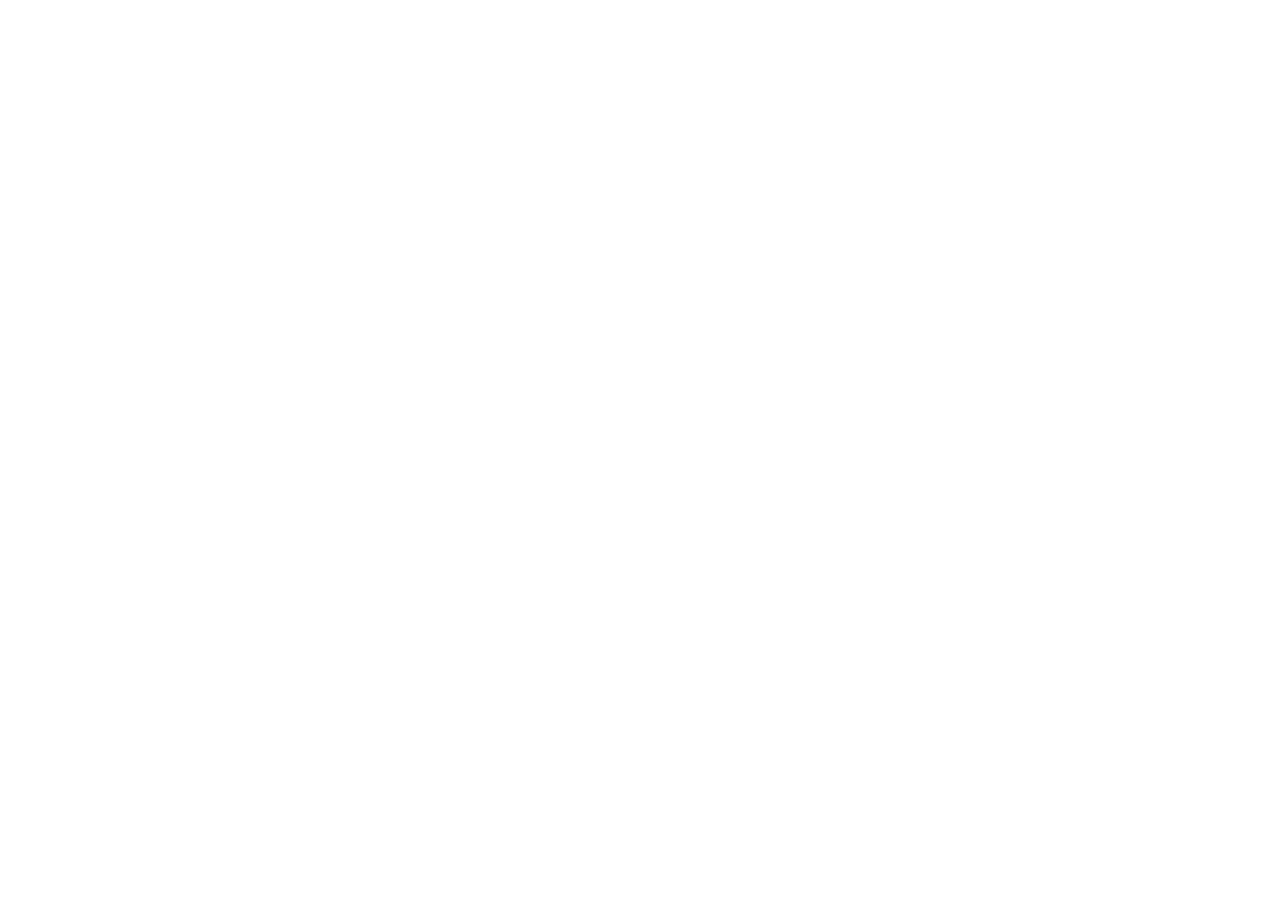
==== index.html @ 2cce4205 "commit" ====
<!DOCTYPE html>
<html lang="en">
<head>
    <meta charset="UTF-8">
    <meta name="viewport" content="width=device-width, initial-scale=1.0">
    <link rel="stylesheet" href="main.css">
    <title>Market</title>
</head>
<body>
    

    <script type="module" src="./main.js"></script>
</body>
</html>
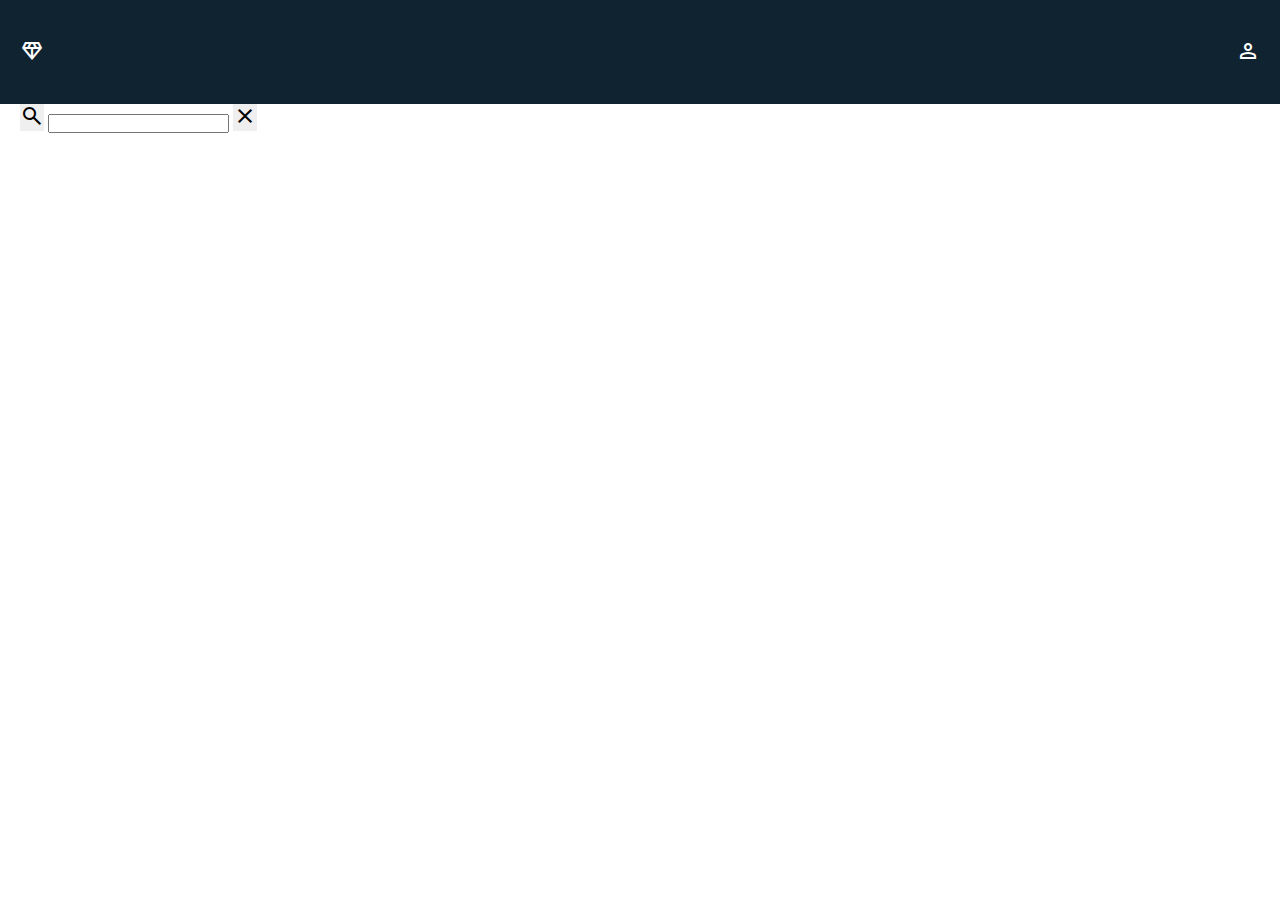
==== commit 0229f3c1: "header section done" ====
--- a/index.html
+++ b/index.html
@@ -1,14 +1,88 @@
 <!DOCTYPE html>
 <html lang="en">
+
 <head>
     <meta charset="UTF-8">
     <meta name="viewport" content="width=device-width, initial-scale=1.0">
+    <link rel="stylesheet"
+        href="https://fonts.googleapis.com/css2?family=Material+Symbols+Outlined:opsz,wght,FILL,GRAD@24,400,0,0" />
+        <link rel="shortcut icon" href="./img/favicon.svg" type="image/x-icon">
     <link rel="stylesheet" href="main.css">
     <title>Market</title>
 </head>
+
 <body>
-    
+
+
+
+
+
+    <div class="wrapper">
+        <!-- =====HEADER-START===== -->
+        <header class="header header__container">
+            <div class="container">
+
+                <ul class="header__list">
+                    <li class="header__item"><a class="header__link" href="#"><span
+                                class="material-symbols-outlined header__logo">
+                                diamond
+                            </span></a>
+                    </li>
+                    <li class="header__item">
+                        <a class="header__profile" href="http://#" target="_blank" rel="noopener noreferrer"><span
+                                class="material-symbols-outlined header__span">
+                                person
+                            </span></a>
+                    </li>
+                </ul>
+
+
+            </div>
+
+        </header>
+        <!-- =====HEADER-END===== -->
+
+        <!-- =====MAIN-START===== -->
+
+        <main class="main">
+            <!-- =====HERO-START===== -->
+            <section class="hero" id="hero">
+                <div class="container hero__container">
+                    <form class="hero__form form" >
+                        <button class="form__btn--search" type="button"><span class="material-symbols-outlined form__search">
+                            search
+                            </span></button>
+                        <input class="form__input" type="text">
+                        <button class="form__btn--close" type="button"><span class="material-symbols-outlined form__close">
+                            close
+                            </span></button>
+
+                    </form>
+
+                    
+                </div>
+
+
+            </section>
+
+            <!-- =====HERO-END===== -->
+
+        </main>
+        <!-- =====MAIN-END===== -->
+
+    </div>
+
+    <!-- =====FOOTER-START===== -->
+
+    <footer class="footer">
+
+    </footer>
+    <!-- =====FOOTER-END===== -->
+
+
+
 
     <script type="module" src="./main.js"></script>
 </body>
+
 </html>--- a/main.css
+++ b/main.css
@@ -0,0 +1,51 @@
+*{
+    margin: 0;
+    padding: 0;
+    box-sizing: border-box;
+
+}
+ul{
+    list-style: none;
+
+}
+img{
+    object-fit: cover;
+}
+a{
+    text-decoration: none;
+    color: black;
+}
+button{
+    border: transparent;
+    outline: none;
+
+}
+
+.container {
+    margin: 0 auto;
+    max-width: 1340px;
+    padding-left: 20px;
+    padding-right: 20px;
+}
+
+
+.header {
+    padding-top: 39px;
+    padding-bottom: 37px;
+background-color:  #0F2330;;
+}
+.header__container {
+
+}
+.header__list {
+    display: flex;
+    justify-content: space-between;
+    align-items: center;
+
+}
+.header__logo {
+    color:white;
+}
+.header__profile {
+    color:white;
+}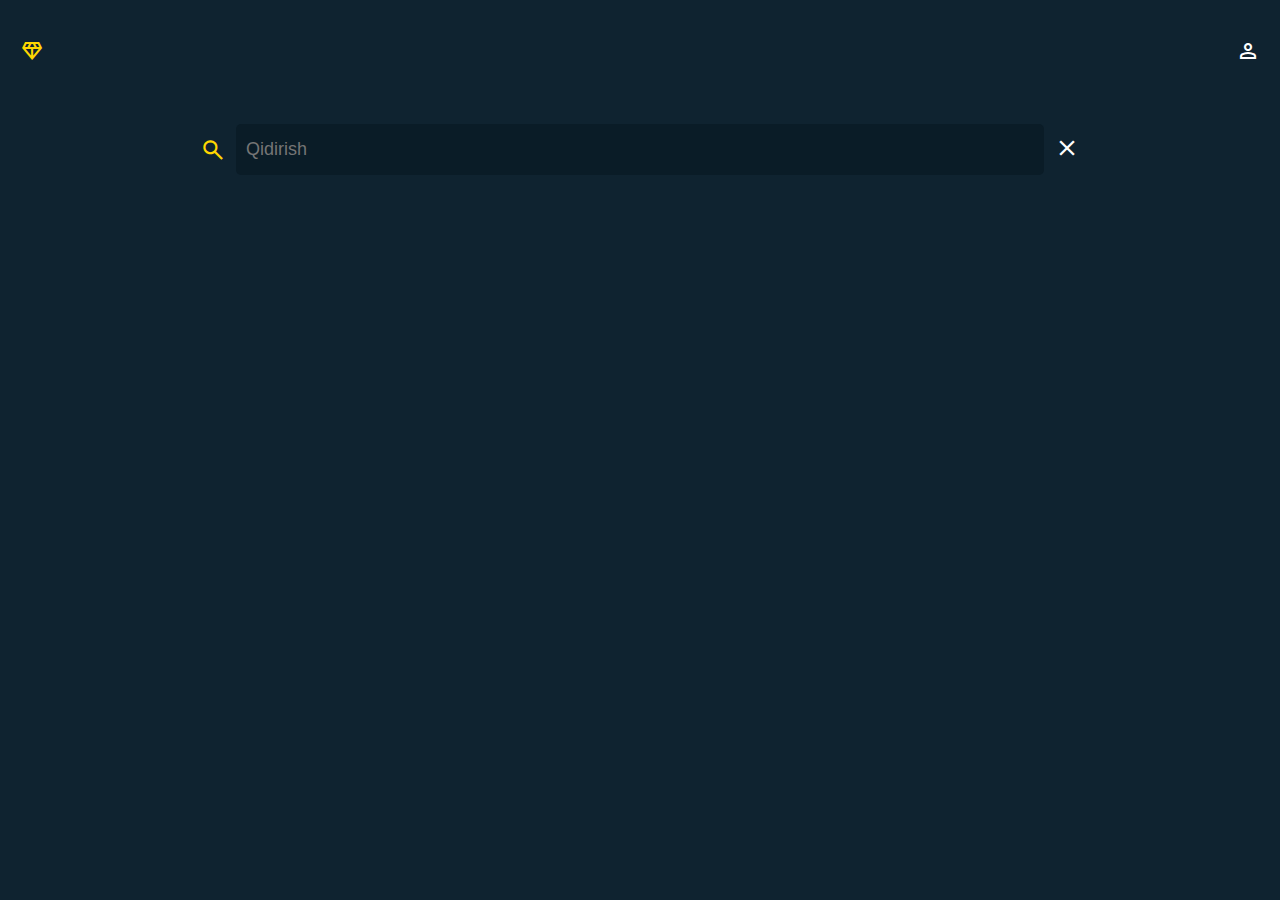
==== commit 9dcec4b6: "form done" ====
--- a/index.html
+++ b/index.html
@@ -52,14 +52,14 @@
                         <button class="form__btn--search" type="button"><span class="material-symbols-outlined form__search">
                             search
                             </span></button>
-                        <input class="form__input" type="text">
+                        <input class="form__input" type="text" placeholder="Qidirish">
                         <button class="form__btn--close" type="button"><span class="material-symbols-outlined form__close">
                             close
                             </span></button>
 
                     </form>
 
-                    
+
                 </div>
 
 
--- a/main.css
+++ b/main.css
@@ -15,10 +15,13 @@
     text-decoration: none;
     color: black;
 }
-button{
+button , input{
     border: transparent;
     outline: none;
 
+}
+body{
+    background-color:#0F2330;
 }
 
 .container {
@@ -28,15 +31,13 @@
     padding-right: 20px;
 }
 
-
+/* =====HEADER-START====== */
 .header {
     padding-top: 39px;
     padding-bottom: 37px;
 background-color:  #0F2330;;
 }
-.header__container {
 
-}
 .header__list {
     display: flex;
     justify-content: space-between;
@@ -44,8 +45,79 @@
 
 }
 .header__logo {
-    color:white;
+    color:gold;
 }
 .header__profile {
     color:white;
-}+}
+
+/* =====HEADER-END===== */
+
+/* =====HERO-START===== */
+.hero__container{
+    margin: auto;
+
+}
+
+ 
+    /* form-start */
+
+.form {
+    background-color:#0F2330;
+    margin: auto;
+    display: flex;
+    justify-content: space-between;
+    align-items:center;
+    max-width: 900px;
+    padding-top: 20px;
+    padding-bottom: 20px;
+
+}
+.form__btn--search {
+    background-color:transparent;
+}
+
+.form__search {
+    padding: 10px;
+    cursor: pointer;
+    color:gold;
+    font-size: 26px;
+}
+.form__input {
+    color:gold;
+    font-size: 18px;
+    cursor: pointer;
+    border-radius: 5px;
+    padding-top: 15px;
+    padding-bottom: 15px;
+    padding-left: 10px;
+    background-color:#0a1c27;
+    width: 100%;
+}
+.form__btn--close {
+    padding: 10px;
+    cursor: pointer;
+    color:white;
+    background-color:transparent;
+}
+.form__close {
+    font-size: 26px;
+}
+
+@media  (max-width: 600px){
+    .form__input{
+        font-size: 16px;
+    }
+}
+/* form-end */
+
+/* tab-menu-start */
+
+
+
+/* tab-menu-end */
+
+
+
+
+/* =====HERO-END===== */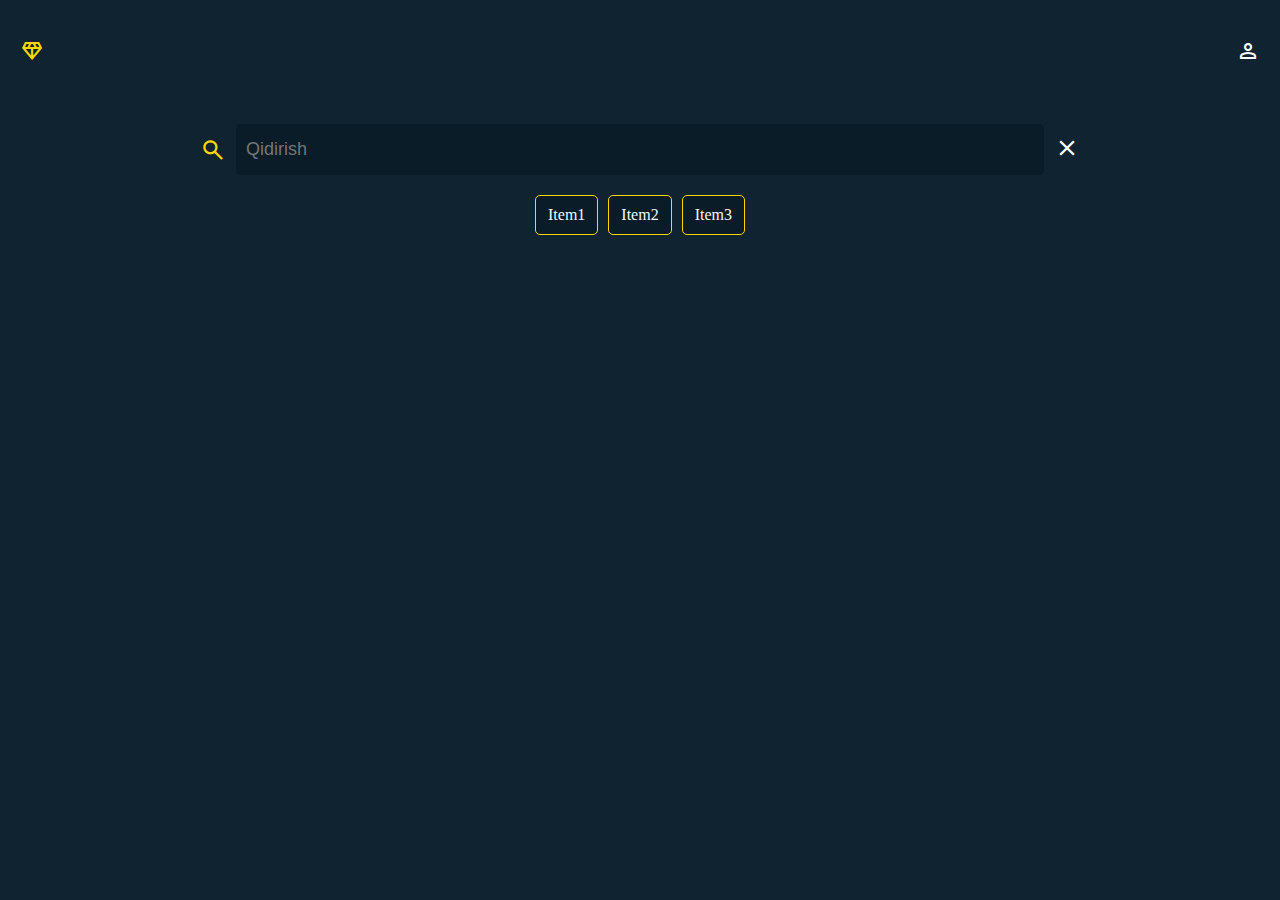
==== commit c7d93fed: "tab menu done" ====
--- a/index.html
+++ b/index.html
@@ -1,88 +1,93 @@
 <!DOCTYPE html>
 <html lang="en">
+  <head>
+    <meta charset="UTF-8" />
+    <meta name="viewport" content="width=device-width, initial-scale=1.0" />
+    <link
+      rel="stylesheet"
+      href="https://fonts.googleapis.com/css2?family=Material+Symbols+Outlined:opsz,wght,FILL,GRAD@24,400,0,0"
+    />
+    <link rel="shortcut icon" href="./img/favicon.svg" type="image/x-icon" />
+    <link rel="stylesheet" href="main.css" />
+    <title>Market</title>
+  </head>
 
-<head>
-    <meta charset="UTF-8">
-    <meta name="viewport" content="width=device-width, initial-scale=1.0">
-    <link rel="stylesheet"
-        href="https://fonts.googleapis.com/css2?family=Material+Symbols+Outlined:opsz,wght,FILL,GRAD@24,400,0,0" />
-        <link rel="shortcut icon" href="./img/favicon.svg" type="image/x-icon">
-    <link rel="stylesheet" href="main.css">
-    <title>Market</title>
-</head>
+  <body>
+    <div class="wrapper">
+      <!-- =====HEADER-START===== -->
+      <header class="header header__container">
+        <div class="container">
+          <ul class="header__list">
+            <li class="header__item">
+              <a class="header__link" href="#"
+                ><span class="material-symbols-outlined header__logo">
+                  diamond
+                </span></a
+              >
+            </li>
+            <li class="header__item">
+              <a
+                class="header__profile"
+                href="http://#"
+                target="_blank"
+                rel="noopener noreferrer"
+                ><span class="material-symbols-outlined header__span">
+                  person
+                </span></a
+              >
+            </li>
+          </ul>
+        </div>
+      </header>
+      <!-- =====HEADER-END===== -->
 
-<body>
+      <!-- =====MAIN-START===== -->
 
+      <main class="main">
+        <!-- =====HERO-START===== -->
+        <section class="hero" id="hero">
+          <div class="container hero__container">
+            <!-- form-start -->
+            <form class="hero__form form">
+              <button class="form__btn--search" type="button">
+                <span class="material-symbols-outlined form__search">
+                  search
+                </span>
+              </button>
+              <input class="form__input" type="text" placeholder="Qidirish" />
+              <button class="form__btn--close" type="button">
+                <span class="material-symbols-outlined form__close">
+                  close
+                </span>
+              </button>
+            </form>
+            <!-- form-end  -->
+            <!-- tab-menu-start  -->
+            <div class="hero__menu menu">
+              <div class="menu__list">
+                <p class="menu__item">item1</p>
+              </div>
+              <div class="menu__list">
+                <p class="menu__item">item2</p>
+              </div>
+              <div class="menu__list">
+                <p class="menu__item">item3</p>
+              </div>
+            </div>
+            <!-- tab-menu-end  -->
+          </div>
+        </section>
 
-
-
-
-    <div class="wrapper">
-        <!-- =====HEADER-START===== -->
-        <header class="header header__container">
-            <div class="container">
-
-                <ul class="header__list">
-                    <li class="header__item"><a class="header__link" href="#"><span
-                                class="material-symbols-outlined header__logo">
-                                diamond
-                            </span></a>
-                    </li>
-                    <li class="header__item">
-                        <a class="header__profile" href="http://#" target="_blank" rel="noopener noreferrer"><span
-                                class="material-symbols-outlined header__span">
-                                person
-                            </span></a>
-                    </li>
-                </ul>
-
-
-            </div>
-
-        </header>
-        <!-- =====HEADER-END===== -->
-
-        <!-- =====MAIN-START===== -->
-
-        <main class="main">
-            <!-- =====HERO-START===== -->
-            <section class="hero" id="hero">
-                <div class="container hero__container">
-                    <form class="hero__form form" >
-                        <button class="form__btn--search" type="button"><span class="material-symbols-outlined form__search">
-                            search
-                            </span></button>
-                        <input class="form__input" type="text" placeholder="Qidirish">
-                        <button class="form__btn--close" type="button"><span class="material-symbols-outlined form__close">
-                            close
-                            </span></button>
-
-                    </form>
-
-
-                </div>
-
-
-            </section>
-
-            <!-- =====HERO-END===== -->
-
-        </main>
-        <!-- =====MAIN-END===== -->
-
+        <!-- =====HERO-END===== -->
+      </main>
+      <!-- =====MAIN-END===== -->
     </div>
 
     <!-- =====FOOTER-START===== -->
 
-    <footer class="footer">
-
-    </footer>
+    <footer class="footer"></footer>
     <!-- =====FOOTER-END===== -->
 
-
-
-
     <script type="module" src="./main.js"></script>
-</body>
-
-</html>+  </body>
+</html>
--- a/main.css
+++ b/main.css
@@ -114,6 +114,28 @@
 /* tab-menu-start */
 
 
+.menu {
+    display: flex;
+    justify-content:center;
+    align-items: center;
+    gap: 10px;
+    margin: auto;
+}
+
+.menu__item {
+    padding: 10px 12px 10px 12px;
+    background-color:#0a1c27;
+    border: 1px solid gold;
+    border-radius:5px;
+    text-transform: capitalize;
+    color:aliceblue;
+    cursor: pointer;
+    transition: 0.2s ease-in-out;
+}
+.menu__item:hover{
+    background-color:gold;
+color:#0a1c27
+}
 
 /* tab-menu-end */
 
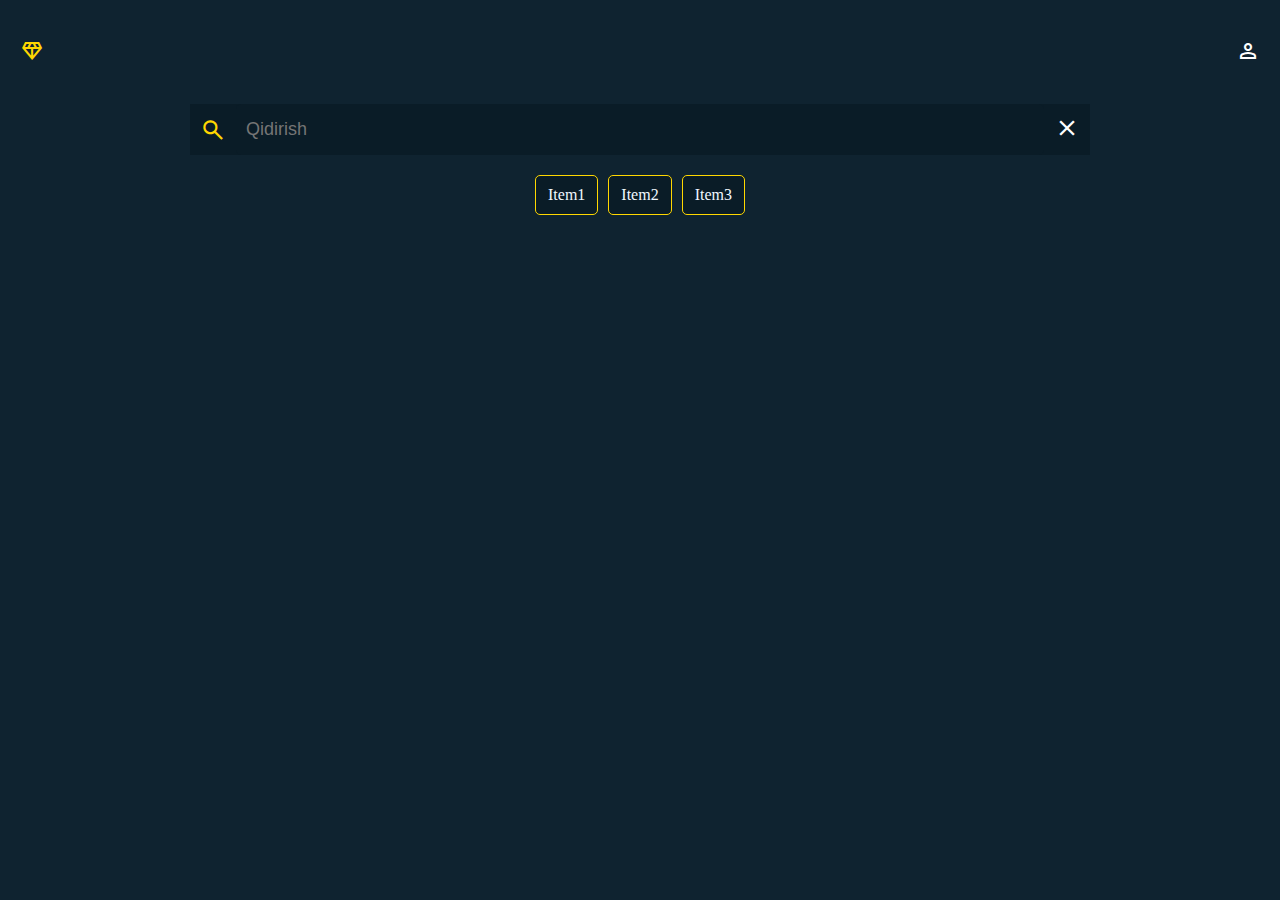
==== commit 1a512cf3: "comit" ====
--- a/index.html
+++ b/index.html
@@ -75,6 +75,8 @@
               </div>
             </div>
             <!-- tab-menu-end  -->
+
+            <!-- product-start  -->
           </div>
         </section>
 
--- a/main.css
+++ b/main.css
@@ -63,14 +63,15 @@
     /* form-start */
 
 .form {
-    background-color:#0F2330;
+   
+    /* background-color:#0F2330; */
     margin: auto;
     display: flex;
     justify-content: space-between;
     align-items:center;
     max-width: 900px;
-    padding-top: 20px;
-    padding-bottom: 20px;
+    background-color:#0a1c27;
+
 
 }
 .form__btn--search {
@@ -92,6 +93,7 @@
     padding-bottom: 15px;
     padding-left: 10px;
     background-color:#0a1c27;
+
     width: 100%;
 }
 .form__btn--close {
@@ -115,6 +117,7 @@
 
 
 .menu {
+    padding-top: 20px;
     display: flex;
     justify-content:center;
     align-items: center;
@@ -140,6 +143,13 @@
 /* tab-menu-end */
 
 
+/* product-start */
+
+
+
+
+/* product-end */
+
 
 
 /* =====HERO-END===== */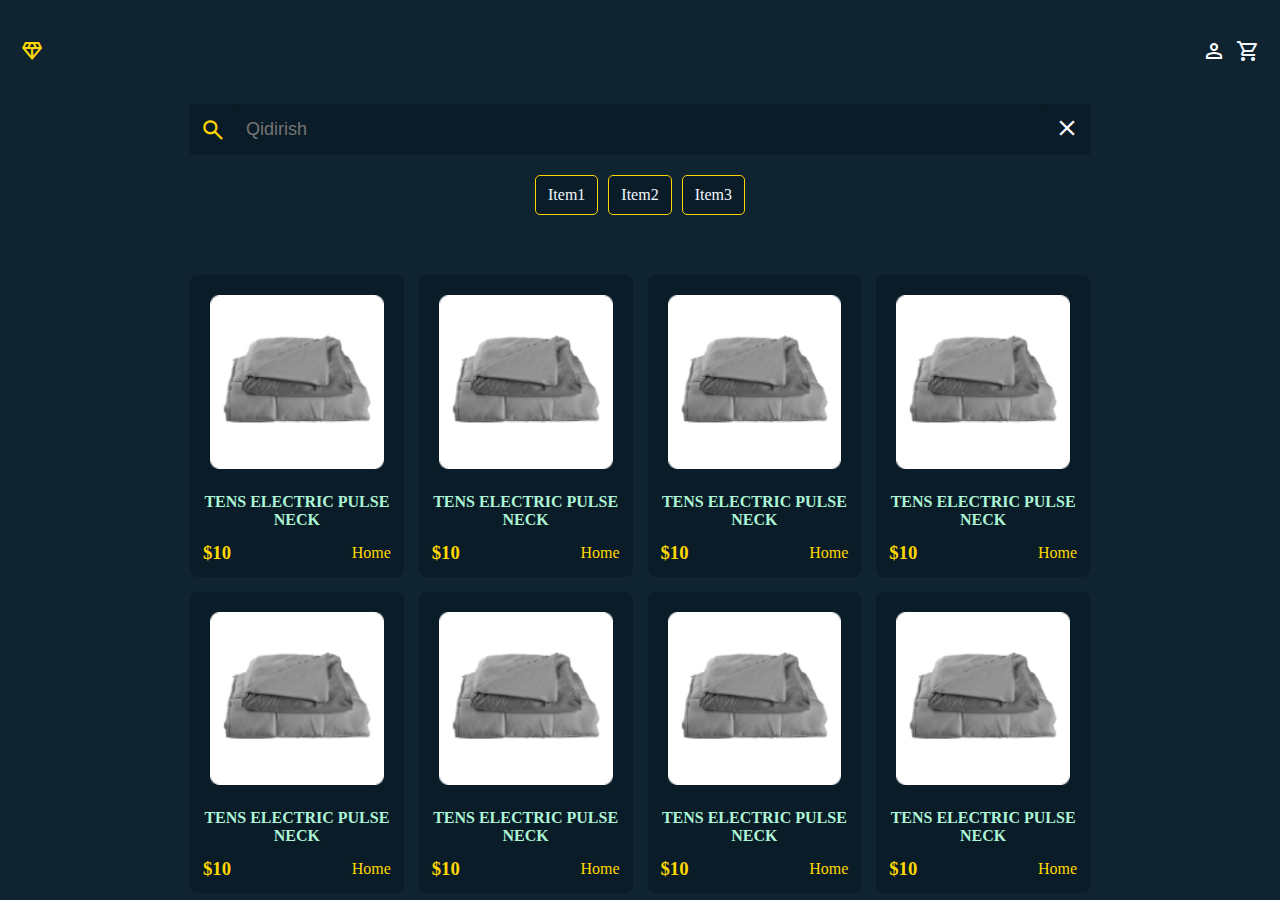
==== commit 6edd7973: "product done" ====
--- a/index.html
+++ b/index.html
@@ -25,6 +25,7 @@
                 </span></a
               >
             </li>
+           <ul class="header__list">
             <li class="header__item">
               <a
                 class="header__profile"
@@ -36,6 +37,15 @@
                 </span></a
               >
             </li>
+
+            <li class="header__item">
+             <button class="header__shop">
+              <span  class="material-symbols-outlined header__btn">
+                shopping_cart
+                </span>
+             </button>
+            </li>
+           </ul>
           </ul>
         </div>
       </header>
@@ -77,6 +87,102 @@
             <!-- tab-menu-end  -->
 
             <!-- product-start  -->
+            <div class="product__container">
+              <div class="hero__product product">
+                <a class="product__link" href="http://" target="_blank" rel="noopener noreferrer">
+                  <div class="product__box">
+                    <img class="product__img" src="./img/product2.png" alt="product">
+                    <h2 class="product__title">TENS Electric Pulse Neck </h2>
+                    <div class="product__content">
+                      <h3 class="product__price">$10</h3>
+                      <p class="product__type">Home</p>
+                    </div>
+                  </div>
+                 </a>
+
+                 <a class="product__link" href="http://" target="_blank" rel="noopener noreferrer">
+                  <div class="product__box">
+                    <img class="product__img" src="./img/product2.png" alt="product">
+                    <h2 class="product__title">TENS Electric Pulse Neck </h2>
+                    <div class="product__content">
+                      <h3 class="product__price">$10</h3>
+                      <p class="product__type">Home</p>
+                    </div>
+                  </div>
+                 </a>
+                 
+                 <a class="product__link" href="http://" target="_blank" rel="noopener noreferrer">
+                  <div class="product__box">
+                    <img class="product__img" src="./img/product2.png" alt="product">
+                    <h2 class="product__title">TENS Electric Pulse Neck </h2>
+                    <div class="product__content">
+                      <h3 class="product__price">$10</h3>
+                      <p class="product__type">Home</p>
+                    </div>
+                  </div>
+                 </a>
+  
+                 <a class="product__link" href="http://" target="_blank" rel="noopener noreferrer">
+                  <div class="product__box">
+                    <img class="product__img" src="./img/product2.png" alt="product">
+                    <h2 class="product__title">TENS Electric Pulse Neck </h2>
+                    <div class="product__content">
+                      <h3 class="product__price">$10</h3>
+                      <p class="product__type">Home</p>
+                    </div>
+                  </div>
+                 </a>
+  
+                 <a class="product__link" href="http://" target="_blank" rel="noopener noreferrer">
+                  <div class="product__box">
+                    <img class="product__img" src="./img/product2.png" alt="product">
+                    <h2 class="product__title">TENS Electric Pulse Neck </h2>
+                    <div class="product__content">
+                      <h3 class="product__price">$10</h3>
+                      <p class="product__type">Home</p>
+                    </div>
+                  </div>
+                 </a>
+  
+                 <a class="product__link" href="http://" target="_blank" rel="noopener noreferrer">
+                  <div class="product__box">
+                    <img class="product__img" src="./img/product2.png" alt="product">
+                    <h2 class="product__title">TENS Electric Pulse Neck </h2>
+                    <div class="product__content">
+                      <h3 class="product__price">$10</h3>
+                      <p class="product__type">Home</p>
+                    </div>
+                  </div>
+                 </a>
+  
+                 <a class="product__link" href="http://" target="_blank" rel="noopener noreferrer">
+                  <div class="product__box">
+                    <img class="product__img" src="./img/product2.png" alt="product">
+                    <h2 class="product__title">TENS Electric Pulse Neck </h2>
+                    <div class="product__content">
+                      <h3 class="product__price">$10</h3>
+                      <p class="product__type">Home</p>
+                    </div>
+                  </div>
+                 </a>
+  
+                 <a class="product__link" href="http://" target="_blank" rel="noopener noreferrer">
+                  <div class="product__box">
+                    <img class="product__img" src="./img/product2.png" alt="product">
+                    <h2 class="product__title">TENS Electric Pulse Neck </h2>
+                    <div class="product__content">
+                      <h3 class="product__price">$10</h3>
+                      <p class="product__type">Home</p>
+                    </div>
+                  </div>
+                 </a>
+  
+               
+  
+              </div>
+            </div>
+
+            <!-- product-end -->
           </div>
         </section>
 
--- a/main.css
+++ b/main.css
@@ -39,6 +39,7 @@
 }
 
 .header__list {
+    gap: 10px;
     display: flex;
     justify-content: space-between;
     align-items: center;
@@ -49,6 +50,11 @@
 }
 .header__profile {
     color:white;
+}
+.header__shop{
+    background-color:transparent;
+    color:aliceblue;
+    cursor: pointer;
 }
 
 /* =====HEADER-END===== */
@@ -145,6 +151,52 @@
 
 /* product-start */
 
+.product__container{
+    margin: auto;
+}
+.product {
+    margin: auto;
+    margin-top: 60px;
+    max-width: 900px;
+    display: grid;
+    grid-template-columns: 1fr 1fr 1fr 1fr;
+    gap: 15px;
+
+}
+.product__box {
+    background-color:#0a1c27;
+    border-radius:8px;
+
+
+}
+.product__img {
+    padding: 20px;
+    width: 100%;
+}
+.product__title {
+    color: #ADF5D6;
+text-align: center;
+
+font-size: 16px;
+font-weight: 600;
+line-height: 17.9px; /* 111.875% */
+text-transform: uppercase;
+}
+.product__content {
+    padding: 5px;
+    display: flex;
+    justify-content: space-between;
+    align-items:center;
+
+}
+.product__price {
+    padding: 8px;
+    color:gold
+}
+.product__type {
+    padding: 8px;
+    color:gold
+}
 
 
 
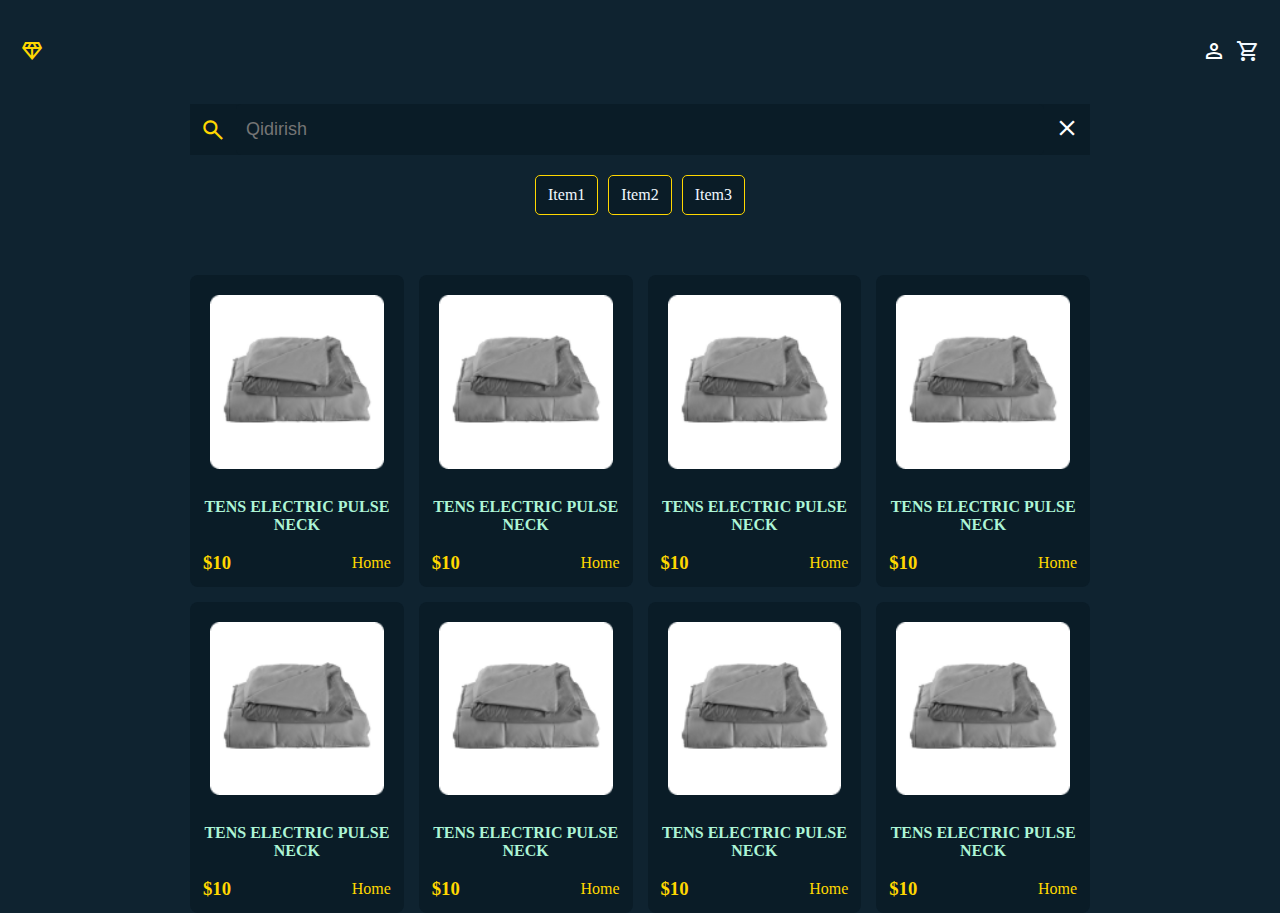
==== commit fe080418: "main page done" ====
--- a/index.html
+++ b/index.html
@@ -89,7 +89,62 @@
             <!-- product-start  -->
             <div class="product__container">
               <div class="hero__product product">
-                <a class="product__link" href="http://" target="_blank" rel="noopener noreferrer">
+                
+                  <div class="product__box">
+                    <img class="product__img" src="./img/product2.png" alt="product">
+                    <h2 class="product__title">TENS Electric Pulse Neck </h2>
+                    <div class="product__content">
+                      <h3 class="product__price">$10</h3>
+                      <p class="product__type">Home</p>
+                    </div>
+                  </div>
+                 
+
+                 
+                  <div class="product__box">
+                    <img class="product__img" src="./img/product2.png" alt="product">
+                    <h2 class="product__title">TENS Electric Pulse Neck </h2>
+                    <div class="product__content">
+                      <h3 class="product__price">$10</h3>
+                      <p class="product__type">Home</p>
+                    </div>
+                  </div>
+                 
+
+                 
+                  <div class="product__box">
+                    <img class="product__img" src="./img/product2.png" alt="product">
+                    <h2 class="product__title">TENS Electric Pulse Neck </h2>
+                    <div class="product__content">
+                      <h3 class="product__price">$10</h3>
+                      <p class="product__type">Home</p>
+                    </div>
+                  </div>
+                 
+  
+                 
+                  <div class="product__box">
+                    <img class="product__img" src="./img/product2.png" alt="product">
+                    <h2 class="product__title">TENS Electric Pulse Neck </h2>
+                    <div class="product__content">
+                      <h3 class="product__price">$10</h3>
+                      <p class="product__type">Home</p>
+                    </div>
+                  </div>
+                 
+  
+                 
+                  <div class="product__box">
+                    <img class="product__img" src="./img/product2.png" alt="product">
+                    <h2 class="product__title">TENS Electric Pulse Neck </h2>
+                    <div class="product__content">
+                      <h3 class="product__price">$10</h3>
+                      <p class="product__type">Home</p>
+                    </div>
+                  </div>
+                 
+  
+                 <a class="product__link" href="http://" target="_blank" rel="noopener noreferrer">
                   <div class="product__box">
                     <img class="product__img" src="./img/product2.png" alt="product">
                     <h2 class="product__title">TENS Electric Pulse Neck </h2>
@@ -99,72 +154,17 @@
                     </div>
                   </div>
                  </a>
-
-                 <a class="product__link" href="http://" target="_blank" rel="noopener noreferrer">
-                  <div class="product__box">
-                    <img class="product__img" src="./img/product2.png" alt="product">
-                    <h2 class="product__title">TENS Electric Pulse Neck </h2>
-                    <div class="product__content">
-                      <h3 class="product__price">$10</h3>
-                      <p class="product__type">Home</p>
-                    </div>
-                  </div>
-                 </a>
-                 
-                 <a class="product__link" href="http://" target="_blank" rel="noopener noreferrer">
-                  <div class="product__box">
-                    <img class="product__img" src="./img/product2.png" alt="product">
-                    <h2 class="product__title">TENS Electric Pulse Neck </h2>
-                    <div class="product__content">
-                      <h3 class="product__price">$10</h3>
-                      <p class="product__type">Home</p>
-                    </div>
-                  </div>
-                 </a>
-  
-                 <a class="product__link" href="http://" target="_blank" rel="noopener noreferrer">
-                  <div class="product__box">
-                    <img class="product__img" src="./img/product2.png" alt="product">
-                    <h2 class="product__title">TENS Electric Pulse Neck </h2>
-                    <div class="product__content">
-                      <h3 class="product__price">$10</h3>
-                      <p class="product__type">Home</p>
-                    </div>
-                  </div>
-                 </a>
-  
-                 <a class="product__link" href="http://" target="_blank" rel="noopener noreferrer">
-                  <div class="product__box">
-                    <img class="product__img" src="./img/product2.png" alt="product">
-                    <h2 class="product__title">TENS Electric Pulse Neck </h2>
-                    <div class="product__content">
-                      <h3 class="product__price">$10</h3>
-                      <p class="product__type">Home</p>
-                    </div>
-                  </div>
-                 </a>
-  
-                 <a class="product__link" href="http://" target="_blank" rel="noopener noreferrer">
-                  <div class="product__box">
-                    <img class="product__img" src="./img/product2.png" alt="product">
-                    <h2 class="product__title">TENS Electric Pulse Neck </h2>
-                    <div class="product__content">
-                      <h3 class="product__price">$10</h3>
-                      <p class="product__type">Home</p>
-                    </div>
-                  </div>
-                 </a>
-  
-                 <a class="product__link" href="http://" target="_blank" rel="noopener noreferrer">
-                  <div class="product__box">
-                    <img class="product__img" src="./img/product2.png" alt="product">
-                    <h2 class="product__title">TENS Electric Pulse Neck </h2>
-                    <div class="product__content">
-                      <h3 class="product__price">$10</h3>
-                      <p class="product__type">Home</p>
-                    </div>
-                  </div>
-                 </a>
+  
+                 
+                  <div class="product__box">
+                    <img class="product__img" src="./img/product2.png" alt="product">
+                    <h2 class="product__title">TENS Electric Pulse Neck </h2>
+                    <div class="product__content">
+                      <h3 class="product__price">$10</h3>
+                      <p class="product__type">Home</p>
+                    </div>
+                  </div>
+                 
   
                  <a class="product__link" href="http://" target="_blank" rel="noopener noreferrer">
                   <div class="product__box">
--- a/main.css
+++ b/main.css
@@ -159,11 +159,13 @@
     margin-top: 60px;
     max-width: 900px;
     display: grid;
-    grid-template-columns: 1fr 1fr 1fr 1fr;
+    grid-template-columns: repeat(auto-fill, minmax(200px,1fr) );
+    /* grid-template-columns: repeat(auto-fill, ); */
     gap: 15px;
 
 }
 .product__box {
+    grid-column: auto;
     background-color:#0a1c27;
     border-radius:8px;
 
@@ -176,7 +178,7 @@
 .product__title {
     color: #ADF5D6;
 text-align: center;
-
+padding: 5px;
 font-size: 16px;
 font-weight: 600;
 line-height: 17.9px; /* 111.875% */
@@ -203,5 +205,20 @@
 /* product-end */
 
 
+@media (max-width:670px) {
+
+    .product{
+        display: grid;
+        grid-template-columns: repeat(auto-fill, minmax(150px,1fr ) );
+    }
+
+    .product__title{
+       
+        font-size: 14px;
+    }
+    
+}
+
+
 
 /* =====HERO-END===== */